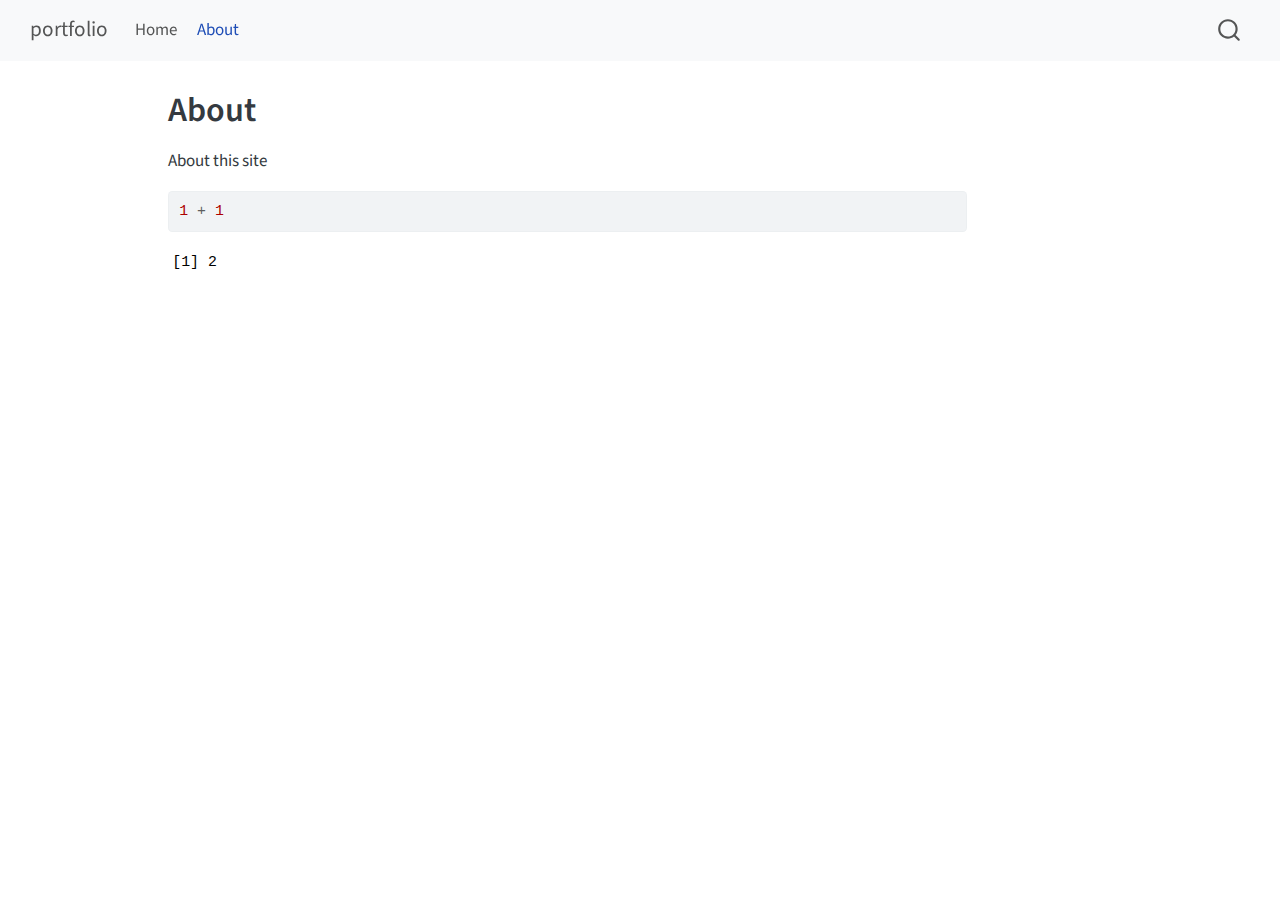
==== docs/about.html @ d47ec8a7 "initial commit" ====
<!DOCTYPE html>
<html xmlns="http://www.w3.org/1999/xhtml" lang="en" xml:lang="en"><head>

<meta charset="utf-8">
<meta name="generator" content="quarto-1.4.553">

<meta name="viewport" content="width=device-width, initial-scale=1.0, user-scalable=yes">


<title>portfolio - About</title>
<style>
code{white-space: pre-wrap;}
span.smallcaps{font-variant: small-caps;}
div.columns{display: flex; gap: min(4vw, 1.5em);}
div.column{flex: auto; overflow-x: auto;}
div.hanging-indent{margin-left: 1.5em; text-indent: -1.5em;}
ul.task-list{list-style: none;}
ul.task-list li input[type="checkbox"] {
  width: 0.8em;
  margin: 0 0.8em 0.2em -1em; /* quarto-specific, see https://github.com/quarto-dev/quarto-cli/issues/4556 */ 
  vertical-align: middle;
}
/* CSS for syntax highlighting */
pre > code.sourceCode { white-space: pre; position: relative; }
pre > code.sourceCode > span { line-height: 1.25; }
pre > code.sourceCode > span:empty { height: 1.2em; }
.sourceCode { overflow: visible; }
code.sourceCode > span { color: inherit; text-decoration: inherit; }
div.sourceCode { margin: 1em 0; }
pre.sourceCode { margin: 0; }
@media screen {
div.sourceCode { overflow: auto; }
}
@media print {
pre > code.sourceCode { white-space: pre-wrap; }
pre > code.sourceCode > span { text-indent: -5em; padding-left: 5em; }
}
pre.numberSource code
  { counter-reset: source-line 0; }
pre.numberSource code > span
  { position: relative; left: -4em; counter-increment: source-line; }
pre.numberSource code > span > a:first-child::before
  { content: counter(source-line);
    position: relative; left: -1em; text-align: right; vertical-align: baseline;
    border: none; display: inline-block;
    -webkit-touch-callout: none; -webkit-user-select: none;
    -khtml-user-select: none; -moz-user-select: none;
    -ms-user-select: none; user-select: none;
    padding: 0 4px; width: 4em;
  }
pre.numberSource { margin-left: 3em;  padding-left: 4px; }
div.sourceCode
  {   }
@media screen {
pre > code.sourceCode > span > a:first-child::before { text-decoration: underline; }
}
</style>


<script src="site_libs/quarto-nav/quarto-nav.js"></script>
<script src="site_libs/quarto-nav/headroom.min.js"></script>
<script src="site_libs/clipboard/clipboard.min.js"></script>
<script src="site_libs/quarto-search/autocomplete.umd.js"></script>
<script src="site_libs/quarto-search/fuse.min.js"></script>
<script src="site_libs/quarto-search/quarto-search.js"></script>
<meta name="quarto:offset" content="./">
<script src="site_libs/quarto-html/quarto.js"></script>
<script src="site_libs/quarto-html/popper.min.js"></script>
<script src="site_libs/quarto-html/tippy.umd.min.js"></script>
<script src="site_libs/quarto-html/anchor.min.js"></script>
<link href="site_libs/quarto-html/tippy.css" rel="stylesheet">
<link href="site_libs/quarto-html/quarto-syntax-highlighting.css" rel="stylesheet" id="quarto-text-highlighting-styles">
<script src="site_libs/bootstrap/bootstrap.min.js"></script>
<link href="site_libs/bootstrap/bootstrap-icons.css" rel="stylesheet">
<link href="site_libs/bootstrap/bootstrap.min.css" rel="stylesheet" id="quarto-bootstrap" data-mode="light">
<script id="quarto-search-options" type="application/json">{
  "location": "navbar",
  "copy-button": false,
  "collapse-after": 3,
  "panel-placement": "end",
  "type": "overlay",
  "limit": 50,
  "keyboard-shortcut": [
    "f",
    "/",
    "s"
  ],
  "show-item-context": false,
  "language": {
    "search-no-results-text": "No results",
    "search-matching-documents-text": "matching documents",
    "search-copy-link-title": "Copy link to search",
    "search-hide-matches-text": "Hide additional matches",
    "search-more-match-text": "more match in this document",
    "search-more-matches-text": "more matches in this document",
    "search-clear-button-title": "Clear",
    "search-text-placeholder": "",
    "search-detached-cancel-button-title": "Cancel",
    "search-submit-button-title": "Submit",
    "search-label": "Search"
  }
}</script>


<link rel="stylesheet" href="styles.css">
</head>

<body class="nav-fixed">

<div id="quarto-search-results"></div>
  <header id="quarto-header" class="headroom fixed-top">
    <nav class="navbar navbar-expand-lg " data-bs-theme="dark">
      <div class="navbar-container container-fluid">
      <div class="navbar-brand-container mx-auto">
    <a class="navbar-brand" href="./index.html">
    <span class="navbar-title">portfolio</span>
    </a>
  </div>
            <div id="quarto-search" class="" title="Search"></div>
          <button class="navbar-toggler" type="button" data-bs-toggle="collapse" data-bs-target="#navbarCollapse" aria-controls="navbarCollapse" aria-expanded="false" aria-label="Toggle navigation" onclick="if (window.quartoToggleHeadroom) { window.quartoToggleHeadroom(); }">
  <span class="navbar-toggler-icon"></span>
</button>
          <div class="collapse navbar-collapse" id="navbarCollapse">
            <ul class="navbar-nav navbar-nav-scroll me-auto">
  <li class="nav-item">
    <a class="nav-link" href="./index.html"> 
<span class="menu-text">Home</span></a>
  </li>  
  <li class="nav-item">
    <a class="nav-link active" href="./about.html" aria-current="page"> 
<span class="menu-text">About</span></a>
  </li>  
</ul>
          </div> <!-- /navcollapse -->
          <div class="quarto-navbar-tools">
</div>
      </div> <!-- /container-fluid -->
    </nav>
</header>
<!-- content -->
<div id="quarto-content" class="quarto-container page-columns page-rows-contents page-layout-article page-navbar">
<!-- sidebar -->
<!-- margin-sidebar -->
    <div id="quarto-margin-sidebar" class="sidebar margin-sidebar">
        
    </div>
<!-- main -->
<main class="content" id="quarto-document-content">

<header id="title-block-header" class="quarto-title-block default">
<div class="quarto-title">
<h1 class="title">About</h1>
</div>



<div class="quarto-title-meta">

    
  
    
  </div>
  


</header>


<p>About this site</p>
<div class="cell">
<div class="sourceCode cell-code" id="cb1"><pre class="sourceCode r code-with-copy"><code class="sourceCode r"><span id="cb1-1"><a href="#cb1-1" aria-hidden="true" tabindex="-1"></a><span class="dv">1</span> <span class="sc">+</span> <span class="dv">1</span></span></code><button title="Copy to Clipboard" class="code-copy-button"><i class="bi"></i></button></pre></div>
<div class="cell-output cell-output-stdout">
<pre><code>[1] 2</code></pre>
</div>
</div>



</main> <!-- /main -->
<script id="quarto-html-after-body" type="application/javascript">
window.document.addEventListener("DOMContentLoaded", function (event) {
  const toggleBodyColorMode = (bsSheetEl) => {
    const mode = bsSheetEl.getAttribute("data-mode");
    const bodyEl = window.document.querySelector("body");
    if (mode === "dark") {
      bodyEl.classList.add("quarto-dark");
      bodyEl.classList.remove("quarto-light");
    } else {
      bodyEl.classList.add("quarto-light");
      bodyEl.classList.remove("quarto-dark");
    }
  }
  const toggleBodyColorPrimary = () => {
    const bsSheetEl = window.document.querySelector("link#quarto-bootstrap");
    if (bsSheetEl) {
      toggleBodyColorMode(bsSheetEl);
    }
  }
  toggleBodyColorPrimary();  
  const icon = "";
  const anchorJS = new window.AnchorJS();
  anchorJS.options = {
    placement: 'right',
    icon: icon
  };
  anchorJS.add('.anchored');
  const isCodeAnnotation = (el) => {
    for (const clz of el.classList) {
      if (clz.startsWith('code-annotation-')) {                     
        return true;
      }
    }
    return false;
  }
  const clipboard = new window.ClipboardJS('.code-copy-button', {
    text: function(trigger) {
      const codeEl = trigger.previousElementSibling.cloneNode(true);
      for (const childEl of codeEl.children) {
        if (isCodeAnnotation(childEl)) {
          childEl.remove();
        }
      }
      return codeEl.innerText;
    }
  });
  clipboard.on('success', function(e) {
    // button target
    const button = e.trigger;
    // don't keep focus
    button.blur();
    // flash "checked"
    button.classList.add('code-copy-button-checked');
    var currentTitle = button.getAttribute("title");
    button.setAttribute("title", "Copied!");
    let tooltip;
    if (window.bootstrap) {
      button.setAttribute("data-bs-toggle", "tooltip");
      button.setAttribute("data-bs-placement", "left");
      button.setAttribute("data-bs-title", "Copied!");
      tooltip = new bootstrap.Tooltip(button, 
        { trigger: "manual", 
          customClass: "code-copy-button-tooltip",
          offset: [0, -8]});
      tooltip.show();    
    }
    setTimeout(function() {
      if (tooltip) {
        tooltip.hide();
        button.removeAttribute("data-bs-title");
        button.removeAttribute("data-bs-toggle");
        button.removeAttribute("data-bs-placement");
      }
      button.setAttribute("title", currentTitle);
      button.classList.remove('code-copy-button-checked');
    }, 1000);
    // clear code selection
    e.clearSelection();
  });
    var localhostRegex = new RegExp(/^(?:http|https):\/\/localhost\:?[0-9]*\//);
    var mailtoRegex = new RegExp(/^mailto:/);
      var filterRegex = new RegExp('/' + window.location.host + '/');
    var isInternal = (href) => {
        return filterRegex.test(href) || localhostRegex.test(href) || mailtoRegex.test(href);
    }
    // Inspect non-navigation links and adorn them if external
 	var links = window.document.querySelectorAll('a[href]:not(.nav-link):not(.navbar-brand):not(.toc-action):not(.sidebar-link):not(.sidebar-item-toggle):not(.pagination-link):not(.no-external):not([aria-hidden]):not(.dropdown-item):not(.quarto-navigation-tool)');
    for (var i=0; i<links.length; i++) {
      const link = links[i];
      if (!isInternal(link.href)) {
        // undo the damage that might have been done by quarto-nav.js in the case of
        // links that we want to consider external
        if (link.dataset.originalHref !== undefined) {
          link.href = link.dataset.originalHref;
        }
      }
    }
  function tippyHover(el, contentFn, onTriggerFn, onUntriggerFn) {
    const config = {
      allowHTML: true,
      maxWidth: 500,
      delay: 100,
      arrow: false,
      appendTo: function(el) {
          return el.parentElement;
      },
      interactive: true,
      interactiveBorder: 10,
      theme: 'quarto',
      placement: 'bottom-start',
    };
    if (contentFn) {
      config.content = contentFn;
    }
    if (onTriggerFn) {
      config.onTrigger = onTriggerFn;
    }
    if (onUntriggerFn) {
      config.onUntrigger = onUntriggerFn;
    }
    window.tippy(el, config); 
  }
  const noterefs = window.document.querySelectorAll('a[role="doc-noteref"]');
  for (var i=0; i<noterefs.length; i++) {
    const ref = noterefs[i];
    tippyHover(ref, function() {
      // use id or data attribute instead here
      let href = ref.getAttribute('data-footnote-href') || ref.getAttribute('href');
      try { href = new URL(href).hash; } catch {}
      const id = href.replace(/^#\/?/, "");
      const note = window.document.getElementById(id);
      if (note) {
        return note.innerHTML;
      } else {
        return "";
      }
    });
  }
  const xrefs = window.document.querySelectorAll('a.quarto-xref');
  const processXRef = (id, note) => {
    // Strip column container classes
    const stripColumnClz = (el) => {
      el.classList.remove("page-full", "page-columns");
      if (el.children) {
        for (const child of el.children) {
          stripColumnClz(child);
        }
      }
    }
    stripColumnClz(note)
    if (id === null || id.startsWith('sec-')) {
      // Special case sections, only their first couple elements
      const container = document.createElement("div");
      if (note.children && note.children.length > 2) {
        container.appendChild(note.children[0].cloneNode(true));
        for (let i = 1; i < note.children.length; i++) {
          const child = note.children[i];
          if (child.tagName === "P" && child.innerText === "") {
            continue;
          } else {
            container.appendChild(child.cloneNode(true));
            break;
          }
        }
        if (window.Quarto?.typesetMath) {
          window.Quarto.typesetMath(container);
        }
        return container.innerHTML
      } else {
        if (window.Quarto?.typesetMath) {
          window.Quarto.typesetMath(note);
        }
        return note.innerHTML;
      }
    } else {
      // Remove any anchor links if they are present
      const anchorLink = note.querySelector('a.anchorjs-link');
      if (anchorLink) {
        anchorLink.remove();
      }
      if (window.Quarto?.typesetMath) {
        window.Quarto.typesetMath(note);
      }
      // TODO in 1.5, we should make sure this works without a callout special case
      if (note.classList.contains("callout")) {
        return note.outerHTML;
      } else {
        return note.innerHTML;
      }
    }
  }
  for (var i=0; i<xrefs.length; i++) {
    const xref = xrefs[i];
    tippyHover(xref, undefined, function(instance) {
      instance.disable();
      let url = xref.getAttribute('href');
      let hash = undefined; 
      if (url.startsWith('#')) {
        hash = url;
      } else {
        try { hash = new URL(url).hash; } catch {}
      }
      if (hash) {
        const id = hash.replace(/^#\/?/, "");
        const note = window.document.getElementById(id);
        if (note !== null) {
          try {
            const html = processXRef(id, note.cloneNode(true));
            instance.setContent(html);
          } finally {
            instance.enable();
            instance.show();
          }
        } else {
          // See if we can fetch this
          fetch(url.split('#')[0])
          .then(res => res.text())
          .then(html => {
            const parser = new DOMParser();
            const htmlDoc = parser.parseFromString(html, "text/html");
            const note = htmlDoc.getElementById(id);
            if (note !== null) {
              const html = processXRef(id, note);
              instance.setContent(html);
            } 
          }).finally(() => {
            instance.enable();
            instance.show();
          });
        }
      } else {
        // See if we can fetch a full url (with no hash to target)
        // This is a special case and we should probably do some content thinning / targeting
        fetch(url)
        .then(res => res.text())
        .then(html => {
          const parser = new DOMParser();
          const htmlDoc = parser.parseFromString(html, "text/html");
          const note = htmlDoc.querySelector('main.content');
          if (note !== null) {
            // This should only happen for chapter cross references
            // (since there is no id in the URL)
            // remove the first header
            if (note.children.length > 0 && note.children[0].tagName === "HEADER") {
              note.children[0].remove();
            }
            const html = processXRef(null, note);
            instance.setContent(html);
          } 
        }).finally(() => {
          instance.enable();
          instance.show();
        });
      }
    }, function(instance) {
    });
  }
      let selectedAnnoteEl;
      const selectorForAnnotation = ( cell, annotation) => {
        let cellAttr = 'data-code-cell="' + cell + '"';
        let lineAttr = 'data-code-annotation="' +  annotation + '"';
        const selector = 'span[' + cellAttr + '][' + lineAttr + ']';
        return selector;
      }
      const selectCodeLines = (annoteEl) => {
        const doc = window.document;
        const targetCell = annoteEl.getAttribute("data-target-cell");
        const targetAnnotation = annoteEl.getAttribute("data-target-annotation");
        const annoteSpan = window.document.querySelector(selectorForAnnotation(targetCell, targetAnnotation));
        const lines = annoteSpan.getAttribute("data-code-lines").split(",");
        const lineIds = lines.map((line) => {
          return targetCell + "-" + line;
        })
        let top = null;
        let height = null;
        let parent = null;
        if (lineIds.length > 0) {
            //compute the position of the single el (top and bottom and make a div)
            const el = window.document.getElementById(lineIds[0]);
            top = el.offsetTop;
            height = el.offsetHeight;
            parent = el.parentElement.parentElement;
          if (lineIds.length > 1) {
            const lastEl = window.document.getElementById(lineIds[lineIds.length - 1]);
            const bottom = lastEl.offsetTop + lastEl.offsetHeight;
            height = bottom - top;
          }
          if (top !== null && height !== null && parent !== null) {
            // cook up a div (if necessary) and position it 
            let div = window.document.getElementById("code-annotation-line-highlight");
            if (div === null) {
              div = window.document.createElement("div");
              div.setAttribute("id", "code-annotation-line-highlight");
              div.style.position = 'absolute';
              parent.appendChild(div);
            }
            div.style.top = top - 2 + "px";
            div.style.height = height + 4 + "px";
            div.style.left = 0;
            let gutterDiv = window.document.getElementById("code-annotation-line-highlight-gutter");
            if (gutterDiv === null) {
              gutterDiv = window.document.createElement("div");
              gutterDiv.setAttribute("id", "code-annotation-line-highlight-gutter");
              gutterDiv.style.position = 'absolute';
              const codeCell = window.document.getElementById(targetCell);
              const gutter = codeCell.querySelector('.code-annotation-gutter');
              gutter.appendChild(gutterDiv);
            }
            gutterDiv.style.top = top - 2 + "px";
            gutterDiv.style.height = height + 4 + "px";
          }
          selectedAnnoteEl = annoteEl;
        }
      };
      const unselectCodeLines = () => {
        const elementsIds = ["code-annotation-line-highlight", "code-annotation-line-highlight-gutter"];
        elementsIds.forEach((elId) => {
          const div = window.document.getElementById(elId);
          if (div) {
            div.remove();
          }
        });
        selectedAnnoteEl = undefined;
      };
        // Handle positioning of the toggle
    window.addEventListener(
      "resize",
      throttle(() => {
        elRect = undefined;
        if (selectedAnnoteEl) {
          selectCodeLines(selectedAnnoteEl);
        }
      }, 10)
    );
    function throttle(fn, ms) {
    let throttle = false;
    let timer;
      return (...args) => {
        if(!throttle) { // first call gets through
            fn.apply(this, args);
            throttle = true;
        } else { // all the others get throttled
            if(timer) clearTimeout(timer); // cancel #2
            timer = setTimeout(() => {
              fn.apply(this, args);
              timer = throttle = false;
            }, ms);
        }
      };
    }
      // Attach click handler to the DT
      const annoteDls = window.document.querySelectorAll('dt[data-target-cell]');
      for (const annoteDlNode of annoteDls) {
        annoteDlNode.addEventListener('click', (event) => {
          const clickedEl = event.target;
          if (clickedEl !== selectedAnnoteEl) {
            unselectCodeLines();
            const activeEl = window.document.querySelector('dt[data-target-cell].code-annotation-active');
            if (activeEl) {
              activeEl.classList.remove('code-annotation-active');
            }
            selectCodeLines(clickedEl);
            clickedEl.classList.add('code-annotation-active');
          } else {
            // Unselect the line
            unselectCodeLines();
            clickedEl.classList.remove('code-annotation-active');
          }
        });
      }
  const findCites = (el) => {
    const parentEl = el.parentElement;
    if (parentEl) {
      const cites = parentEl.dataset.cites;
      if (cites) {
        return {
          el,
          cites: cites.split(' ')
        };
      } else {
        return findCites(el.parentElement)
      }
    } else {
      return undefined;
    }
  };
  var bibliorefs = window.document.querySelectorAll('a[role="doc-biblioref"]');
  for (var i=0; i<bibliorefs.length; i++) {
    const ref = bibliorefs[i];
    const citeInfo = findCites(ref);
    if (citeInfo) {
      tippyHover(citeInfo.el, function() {
        var popup = window.document.createElement('div');
        citeInfo.cites.forEach(function(cite) {
          var citeDiv = window.document.createElement('div');
          citeDiv.classList.add('hanging-indent');
          citeDiv.classList.add('csl-entry');
          var biblioDiv = window.document.getElementById('ref-' + cite);
          if (biblioDiv) {
            citeDiv.innerHTML = biblioDiv.innerHTML;
          }
          popup.appendChild(citeDiv);
        });
        return popup.innerHTML;
      });
    }
  }
});
</script>
</div> <!-- /content -->




</body></html>
---- docs/site_libs/quarto-html/tippy.css ----
.tippy-box[data-animation=fade][data-state=hidden]{opacity:0}[data-tippy-root]{max-width:calc(100vw - 10px)}.tippy-box{position:relative;background-color:#333;color:#fff;border-radius:4px;font-size:14px;line-height:1.4;white-space:normal;outline:0;transition-property:transform,visibility,opacity}.tippy-box[data-placement^=top]>.tippy-arrow{bottom:0}.tippy-box[data-placement^=top]>.tippy-arrow:before{bottom:-7px;left:0;border-width:8px 8px 0;border-top-color:initial;transform-origin:center top}.tippy-box[data-placement^=bottom]>.tippy-arrow{top:0}.tippy-box[data-placement^=bottom]>.tippy-arrow:before{top:-7px;left:0;border-width:0 8px 8px;border-bottom-color:initial;transform-origin:center bottom}.tippy-box[data-placement^=left]>.tippy-arrow{right:0}.tippy-box[data-placement^=left]>.tippy-arrow:before{border-width:8px 0 8px 8px;border-left-color:initial;right:-7px;transform-origin:center left}.tippy-box[data-placement^=right]>.tippy-arrow{left:0}.tippy-box[data-placement^=right]>.tippy-arrow:before{left:-7px;border-width:8px 8px 8px 0;border-right-color:initial;transform-origin:center right}.tippy-box[data-inertia][data-state=visible]{transition-timing-function:cubic-bezier(.54,1.5,.38,1.11)}.tippy-arrow{width:16px;height:16px;color:#333}.tippy-arrow:before{content:"";position:absolute;border-color:transparent;border-style:solid}.tippy-content{position:relative;padding:5px 9px;z-index:1}
---- docs/site_libs/quarto-html/quarto-syntax-highlighting.css ----
/* quarto syntax highlight colors */
:root {
  --quarto-hl-ot-color: #003B4F;
  --quarto-hl-at-color: #657422;
  --quarto-hl-ss-color: #20794D;
  --quarto-hl-an-color: #5E5E5E;
  --quarto-hl-fu-color: #4758AB;
  --quarto-hl-st-color: #20794D;
  --quarto-hl-cf-color: #003B4F;
  --quarto-hl-op-color: #5E5E5E;
  --quarto-hl-er-color: #AD0000;
  --quarto-hl-bn-color: #AD0000;
  --quarto-hl-al-color: #AD0000;
  --quarto-hl-va-color: #111111;
  --quarto-hl-bu-color: inherit;
  --quarto-hl-ex-color: inherit;
  --quarto-hl-pp-color: #AD0000;
  --quarto-hl-in-color: #5E5E5E;
  --quarto-hl-vs-color: #20794D;
  --quarto-hl-wa-color: #5E5E5E;
  --quarto-hl-do-color: #5E5E5E;
  --quarto-hl-im-color: #00769E;
  --quarto-hl-ch-color: #20794D;
  --quarto-hl-dt-color: #AD0000;
  --quarto-hl-fl-color: #AD0000;
  --quarto-hl-co-color: #5E5E5E;
  --quarto-hl-cv-color: #5E5E5E;
  --quarto-hl-cn-color: #8f5902;
  --quarto-hl-sc-color: #5E5E5E;
  --quarto-hl-dv-color: #AD0000;
  --quarto-hl-kw-color: #003B4F;
}

/* other quarto variables */
:root {
  --quarto-font-monospace: SFMono-Regular, Menlo, Monaco, Consolas, "Liberation Mono", "Courier New", monospace;
}

pre > code.sourceCode > span {
  color: #003B4F;
}

code span {
  color: #003B4F;
}

code.sourceCode > span {
  color: #003B4F;
}

div.sourceCode,
div.sourceCode pre.sourceCode {
  color: #003B4F;
}

code span.ot {
  color: #003B4F;
  font-style: inherit;
}

code span.at {
  color: #657422;
  font-style: inherit;
}

code span.ss {
  color: #20794D;
  font-style: inherit;
}

code span.an {
  color: #5E5E5E;
  font-style: inherit;
}

code span.fu {
  color: #4758AB;
  font-style: inherit;
}

code span.st {
  color: #20794D;
  font-style: inherit;
}

code span.cf {
  color: #003B4F;
  font-style: inherit;
}

code span.op {
  color: #5E5E5E;
  font-style: inherit;
}

code span.er {
  color: #AD0000;
  font-style: inherit;
}

code span.bn {
  color: #AD0000;
  font-style: inherit;
}

code span.al {
  color: #AD0000;
  font-style: inherit;
}

code span.va {
  color: #111111;
  font-style: inherit;
}

code span.bu {
  font-style: inherit;
}

code span.ex {
  font-style: inherit;
}

code span.pp {
  color: #AD0000;
  font-style: inherit;
}

code span.in {
  color: #5E5E5E;
  font-style: inherit;
}

code span.vs {
  color: #20794D;
  font-style: inherit;
}

code span.wa {
  color: #5E5E5E;
  font-style: italic;
}

code span.do {
  color: #5E5E5E;
  font-style: italic;
}

code span.im {
  color: #00769E;
  font-style: inherit;
}

code span.ch {
  color: #20794D;
  font-style: inherit;
}

code span.dt {
  color: #AD0000;
  font-style: inherit;
}

code span.fl {
  color: #AD0000;
  font-style: inherit;
}

code span.co {
  color: #5E5E5E;
  font-style: inherit;
}

code span.cv {
  color: #5E5E5E;
  font-style: italic;
}

code span.cn {
  color: #8f5902;
  font-style: inherit;
}

code span.sc {
  color: #5E5E5E;
  font-style: inherit;
}

code span.dv {
  color: #AD0000;
  font-style: inherit;
}

code span.kw {
  color: #003B4F;
  font-style: inherit;
}

.prevent-inlining {
  content: "</";
}

/*# sourceMappingURL=debc5d5d77c3f9108843748ff7464032.css.map */
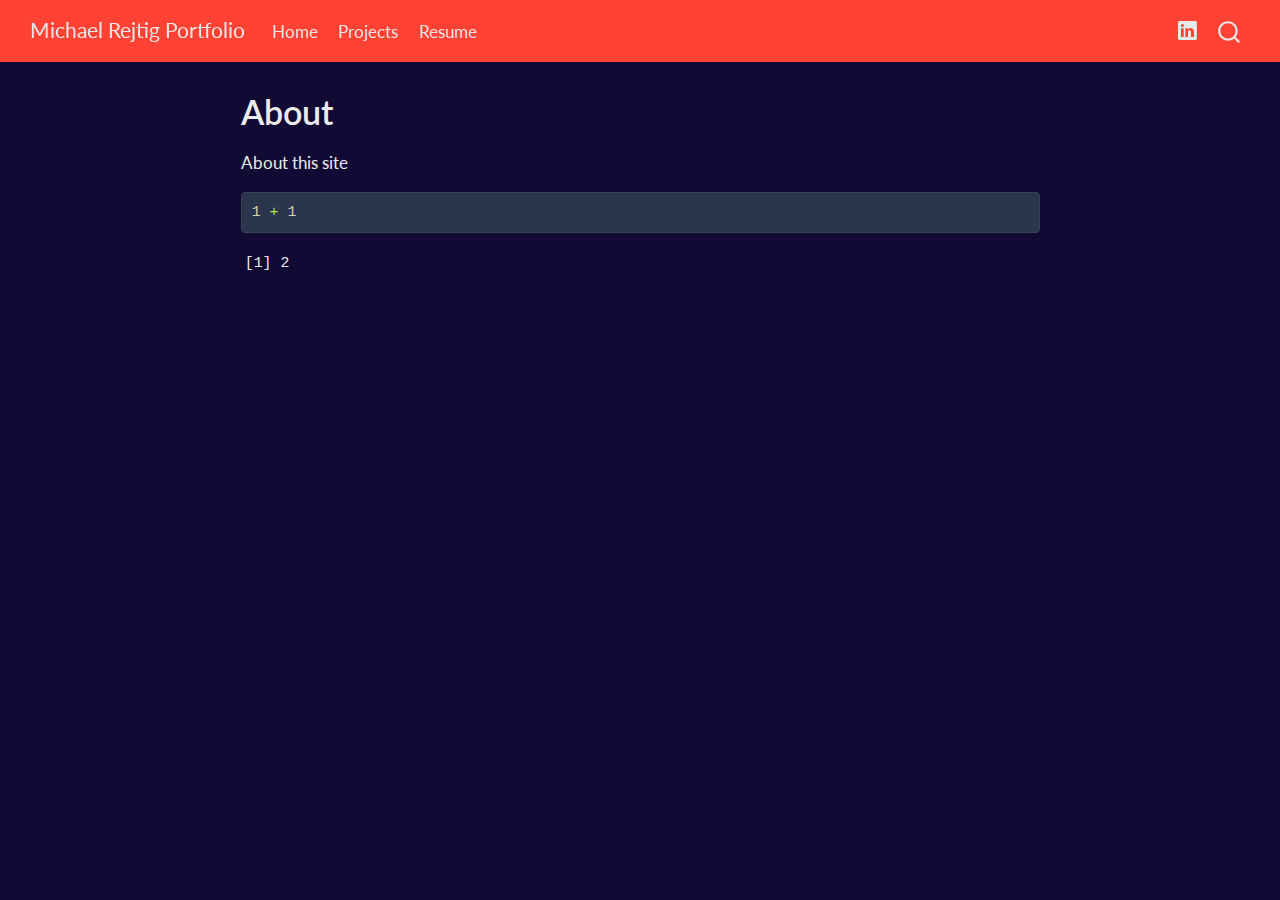
==== commit 7ad93b1c: "Portfolio update homepage 6/10/2024" ====
--- a/docs/about.html
+++ b/docs/about.html
@@ -7,7 +7,7 @@
 <meta name="viewport" content="width=device-width, initial-scale=1.0, user-scalable=yes">
 
 
-<title>portfolio - About</title>
+<title>Michael Rejtig Portfolio - About</title>
 <style>
 code{white-space: pre-wrap;}
 span.smallcaps{font-variant: small-caps;}
@@ -69,10 +69,10 @@
 <script src="site_libs/quarto-html/tippy.umd.min.js"></script>
 <script src="site_libs/quarto-html/anchor.min.js"></script>
 <link href="site_libs/quarto-html/tippy.css" rel="stylesheet">
-<link href="site_libs/quarto-html/quarto-syntax-highlighting.css" rel="stylesheet" id="quarto-text-highlighting-styles">
+<link href="site_libs/quarto-html/quarto-syntax-highlighting-dark.css" rel="stylesheet" id="quarto-text-highlighting-styles">
 <script src="site_libs/bootstrap/bootstrap.min.js"></script>
 <link href="site_libs/bootstrap/bootstrap-icons.css" rel="stylesheet">
-<link href="site_libs/bootstrap/bootstrap.min.css" rel="stylesheet" id="quarto-bootstrap" data-mode="light">
+<link href="site_libs/bootstrap/bootstrap.min.css" rel="stylesheet" id="quarto-bootstrap" data-mode="dark">
 <script id="quarto-search-options" type="application/json">{
   "location": "navbar",
   "copy-button": false,
@@ -105,7 +105,7 @@
 <link rel="stylesheet" href="styles.css">
 </head>
 
-<body class="nav-fixed">
+<body class="nav-fixed fullcontent">
 
 <div id="quarto-search-results"></div>
   <header id="quarto-header" class="headroom fixed-top">
@@ -113,7 +113,7 @@
       <div class="navbar-container container-fluid">
       <div class="navbar-brand-container mx-auto">
     <a class="navbar-brand" href="./index.html">
-    <span class="navbar-title">portfolio</span>
+    <span class="navbar-title">Michael Rejtig Portfolio</span>
     </a>
   </div>
             <div id="quarto-search" class="" title="Search"></div>
@@ -127,8 +127,19 @@
 <span class="menu-text">Home</span></a>
   </li>  
   <li class="nav-item">
-    <a class="nav-link active" href="./about.html" aria-current="page"> 
-<span class="menu-text">About</span></a>
+    <a class="nav-link" href="./projectsList.html"> 
+<span class="menu-text">Projects</span></a>
+  </li>  
+  <li class="nav-item">
+    <a class="nav-link" href="./resume.html"> 
+<span class="menu-text">Resume</span></a>
+  </li>  
+</ul>
+            <ul class="navbar-nav navbar-nav-scroll ms-auto">
+  <li class="nav-item compact">
+    <a class="nav-link" href="https://www.linkedin.com/in/michael-rejtig/" target="_blank"> <i class="bi bi-linkedin" role="img">
+</i> 
+<span class="menu-text"></span></a>
   </li>  
 </ul>
           </div> <!-- /navcollapse -->
@@ -141,9 +152,7 @@
 <div id="quarto-content" class="quarto-container page-columns page-rows-contents page-layout-article page-navbar">
 <!-- sidebar -->
 <!-- margin-sidebar -->
-    <div id="quarto-margin-sidebar" class="sidebar margin-sidebar">
-        
-    </div>
+    
 <!-- main -->
 <main class="content" id="quarto-document-content">
 
--- a/docs/site_libs/quarto-html/quarto-syntax-highlighting-dark.css
+++ b/docs/site_libs/quarto-html/quarto-syntax-highlighting-dark.css
@@ -0,0 +1,189 @@
+/* quarto syntax highlight colors */
+:root {
+  --quarto-hl-al-color: #f07178;
+  --quarto-hl-an-color: #d4d0ab;
+  --quarto-hl-at-color: #00e0e0;
+  --quarto-hl-bn-color: #d4d0ab;
+  --quarto-hl-bu-color: #abe338;
+  --quarto-hl-ch-color: #abe338;
+  --quarto-hl-co-color: #f8f8f2;
+  --quarto-hl-cv-color: #ffd700;
+  --quarto-hl-cn-color: #ffd700;
+  --quarto-hl-cf-color: #ffa07a;
+  --quarto-hl-dt-color: #ffa07a;
+  --quarto-hl-dv-color: #d4d0ab;
+  --quarto-hl-do-color: #f8f8f2;
+  --quarto-hl-er-color: #f07178;
+  --quarto-hl-ex-color: #00e0e0;
+  --quarto-hl-fl-color: #d4d0ab;
+  --quarto-hl-fu-color: #ffa07a;
+  --quarto-hl-im-color: #abe338;
+  --quarto-hl-in-color: #d4d0ab;
+  --quarto-hl-kw-color: #ffa07a;
+  --quarto-hl-op-color: #ffa07a;
+  --quarto-hl-ot-color: #00e0e0;
+  --quarto-hl-pp-color: #dcc6e0;
+  --quarto-hl-re-color: #00e0e0;
+  --quarto-hl-sc-color: #abe338;
+  --quarto-hl-ss-color: #abe338;
+  --quarto-hl-st-color: #abe338;
+  --quarto-hl-va-color: #00e0e0;
+  --quarto-hl-vs-color: #abe338;
+  --quarto-hl-wa-color: #dcc6e0;
+}
+
+/* other quarto variables */
+:root {
+  --quarto-font-monospace: SFMono-Regular, Menlo, Monaco, Consolas, "Liberation Mono", "Courier New", monospace;
+}
+
+code span.al {
+  background-color: #2a0f15;
+  font-weight: bold;
+  color: #f07178;
+}
+
+code span.an {
+  color: #d4d0ab;
+}
+
+code span.at {
+  color: #00e0e0;
+}
+
+code span.bn {
+  color: #d4d0ab;
+}
+
+code span.bu {
+  color: #abe338;
+}
+
+code span.ch {
+  color: #abe338;
+}
+
+code span.co {
+  font-style: italic;
+  color: #f8f8f2;
+}
+
+code span.cv {
+  color: #ffd700;
+}
+
+code span.cn {
+  color: #ffd700;
+}
+
+code span.cf {
+  font-weight: bold;
+  color: #ffa07a;
+}
+
+code span.dt {
+  color: #ffa07a;
+}
+
+code span.dv {
+  color: #d4d0ab;
+}
+
+code span.do {
+  color: #f8f8f2;
+}
+
+code span.er {
+  color: #f07178;
+  text-decoration: underline;
+}
+
+code span.ex {
+  font-weight: bold;
+  color: #00e0e0;
+}
+
+code span.fl {
+  color: #d4d0ab;
+}
+
+code span.fu {
+  color: #ffa07a;
+}
+
+code span.im {
+  color: #abe338;
+}
+
+code span.in {
+  color: #d4d0ab;
+}
+
+code span.kw {
+  font-weight: bold;
+  color: #ffa07a;
+}
+
+pre > code.sourceCode > span {
+  color: #f8f8f2;
+}
+
+code span {
+  color: #f8f8f2;
+}
+
+code.sourceCode > span {
+  color: #f8f8f2;
+}
+
+div.sourceCode,
+div.sourceCode pre.sourceCode {
+  color: #f8f8f2;
+}
+
+code span.op {
+  color: #ffa07a;
+}
+
+code span.ot {
+  color: #00e0e0;
+}
+
+code span.pp {
+  color: #dcc6e0;
+}
+
+code span.re {
+  background-color: #f8f8f2;
+  color: #00e0e0;
+}
+
+code span.sc {
+  color: #abe338;
+}
+
+code span.ss {
+  color: #abe338;
+}
+
+code span.st {
+  color: #abe338;
+}
+
+code span.va {
+  color: #00e0e0;
+}
+
+code span.vs {
+  color: #abe338;
+}
+
+code span.wa {
+  color: #dcc6e0;
+}
+
+.prevent-inlining {
+  content: "</";
+}
+
+/*# sourceMappingURL=935a306eefa94366c21e1a970dddb765.css.map */
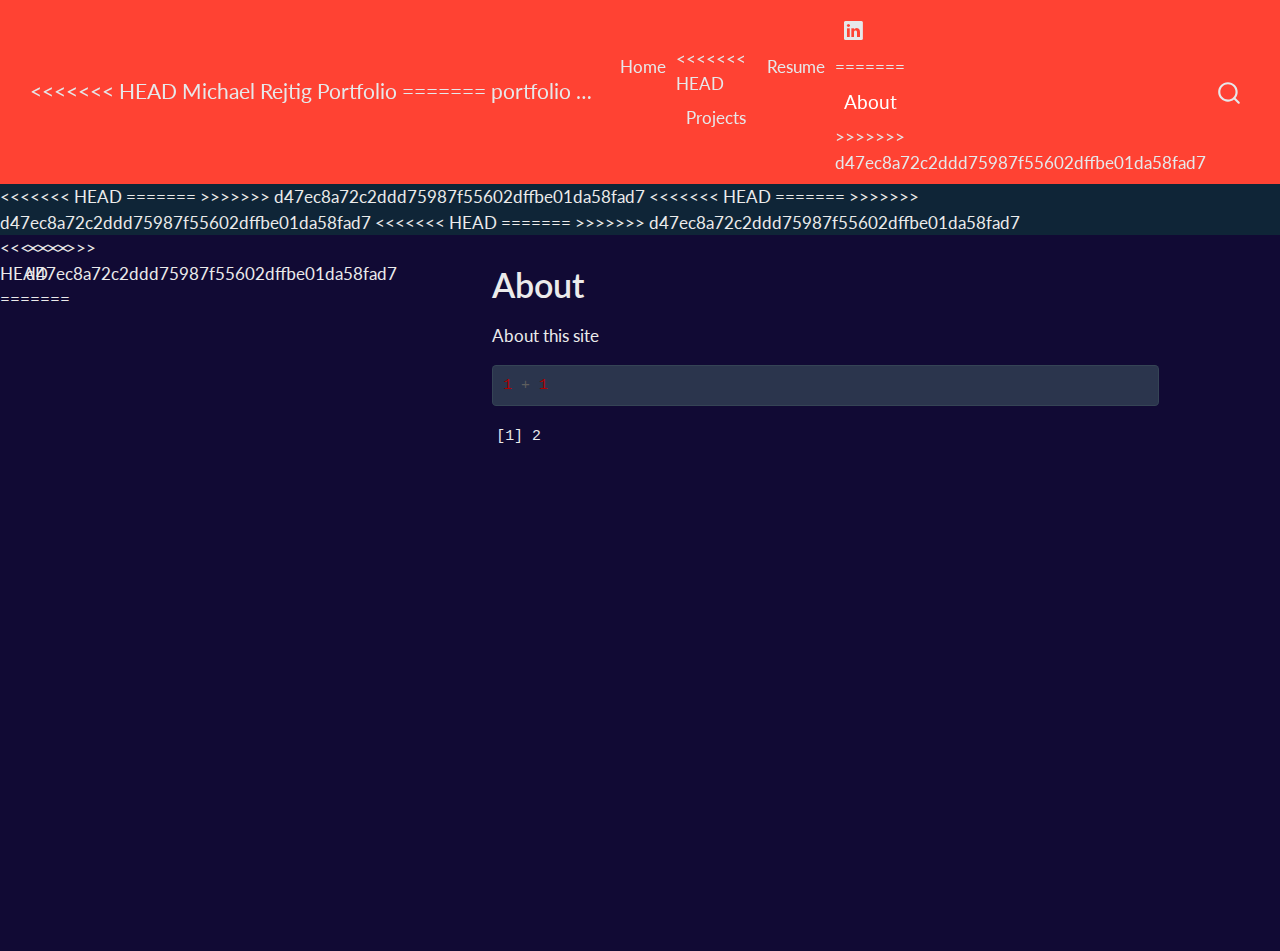
==== commit 373f3b71: "Commiting latest versio of website" ====
--- a/docs/about.html
+++ b/docs/about.html
@@ -7,7 +7,11 @@
 <meta name="viewport" content="width=device-width, initial-scale=1.0, user-scalable=yes">
 
 
+<<<<<<< HEAD
 <title>Michael Rejtig Portfolio - About</title>
+=======
+<title>portfolio - About</title>
+>>>>>>> d47ec8a72c2ddd75987f55602dffbe01da58fad7
 <style>
 code{white-space: pre-wrap;}
 span.smallcaps{font-variant: small-caps;}
@@ -69,10 +73,17 @@
 <script src="site_libs/quarto-html/tippy.umd.min.js"></script>
 <script src="site_libs/quarto-html/anchor.min.js"></script>
 <link href="site_libs/quarto-html/tippy.css" rel="stylesheet">
+<<<<<<< HEAD
 <link href="site_libs/quarto-html/quarto-syntax-highlighting-dark.css" rel="stylesheet" id="quarto-text-highlighting-styles">
 <script src="site_libs/bootstrap/bootstrap.min.js"></script>
 <link href="site_libs/bootstrap/bootstrap-icons.css" rel="stylesheet">
 <link href="site_libs/bootstrap/bootstrap.min.css" rel="stylesheet" id="quarto-bootstrap" data-mode="dark">
+=======
+<link href="site_libs/quarto-html/quarto-syntax-highlighting.css" rel="stylesheet" id="quarto-text-highlighting-styles">
+<script src="site_libs/bootstrap/bootstrap.min.js"></script>
+<link href="site_libs/bootstrap/bootstrap-icons.css" rel="stylesheet">
+<link href="site_libs/bootstrap/bootstrap.min.css" rel="stylesheet" id="quarto-bootstrap" data-mode="light">
+>>>>>>> d47ec8a72c2ddd75987f55602dffbe01da58fad7
 <script id="quarto-search-options" type="application/json">{
   "location": "navbar",
   "copy-button": false,
@@ -105,7 +116,11 @@
 <link rel="stylesheet" href="styles.css">
 </head>
 
+<<<<<<< HEAD
 <body class="nav-fixed fullcontent">
+=======
+<body class="nav-fixed">
+>>>>>>> d47ec8a72c2ddd75987f55602dffbe01da58fad7
 
 <div id="quarto-search-results"></div>
   <header id="quarto-header" class="headroom fixed-top">
@@ -113,7 +128,11 @@
       <div class="navbar-container container-fluid">
       <div class="navbar-brand-container mx-auto">
     <a class="navbar-brand" href="./index.html">
+<<<<<<< HEAD
     <span class="navbar-title">Michael Rejtig Portfolio</span>
+=======
+    <span class="navbar-title">portfolio</span>
+>>>>>>> d47ec8a72c2ddd75987f55602dffbe01da58fad7
     </a>
   </div>
             <div id="quarto-search" class="" title="Search"></div>
@@ -127,6 +146,7 @@
 <span class="menu-text">Home</span></a>
   </li>  
   <li class="nav-item">
+<<<<<<< HEAD
     <a class="nav-link" href="./projectsList.html"> 
 <span class="menu-text">Projects</span></a>
   </li>  
@@ -140,6 +160,10 @@
     <a class="nav-link" href="https://www.linkedin.com/in/michael-rejtig/" target="_blank"> <i class="bi bi-linkedin" role="img">
 </i> 
 <span class="menu-text"></span></a>
+=======
+    <a class="nav-link active" href="./about.html" aria-current="page"> 
+<span class="menu-text">About</span></a>
+>>>>>>> d47ec8a72c2ddd75987f55602dffbe01da58fad7
   </li>  
 </ul>
           </div> <!-- /navcollapse -->
@@ -152,7 +176,13 @@
 <div id="quarto-content" class="quarto-container page-columns page-rows-contents page-layout-article page-navbar">
 <!-- sidebar -->
 <!-- margin-sidebar -->
+<<<<<<< HEAD
     
+=======
+    <div id="quarto-margin-sidebar" class="sidebar margin-sidebar">
+        
+    </div>
+>>>>>>> d47ec8a72c2ddd75987f55602dffbe01da58fad7
 <!-- main -->
 <main class="content" id="quarto-document-content">
 
--- a/docs/site_libs/quarto-html/quarto-syntax-highlighting.css
+++ b/docs/site_libs/quarto-html/quarto-syntax-highlighting.css
@@ -0,0 +1,203 @@
+/* quarto syntax highlight colors */
+:root {
+  --quarto-hl-ot-color: #003B4F;
+  --quarto-hl-at-color: #657422;
+  --quarto-hl-ss-color: #20794D;
+  --quarto-hl-an-color: #5E5E5E;
+  --quarto-hl-fu-color: #4758AB;
+  --quarto-hl-st-color: #20794D;
+  --quarto-hl-cf-color: #003B4F;
+  --quarto-hl-op-color: #5E5E5E;
+  --quarto-hl-er-color: #AD0000;
+  --quarto-hl-bn-color: #AD0000;
+  --quarto-hl-al-color: #AD0000;
+  --quarto-hl-va-color: #111111;
+  --quarto-hl-bu-color: inherit;
+  --quarto-hl-ex-color: inherit;
+  --quarto-hl-pp-color: #AD0000;
+  --quarto-hl-in-color: #5E5E5E;
+  --quarto-hl-vs-color: #20794D;
+  --quarto-hl-wa-color: #5E5E5E;
+  --quarto-hl-do-color: #5E5E5E;
+  --quarto-hl-im-color: #00769E;
+  --quarto-hl-ch-color: #20794D;
+  --quarto-hl-dt-color: #AD0000;
+  --quarto-hl-fl-color: #AD0000;
+  --quarto-hl-co-color: #5E5E5E;
+  --quarto-hl-cv-color: #5E5E5E;
+  --quarto-hl-cn-color: #8f5902;
+  --quarto-hl-sc-color: #5E5E5E;
+  --quarto-hl-dv-color: #AD0000;
+  --quarto-hl-kw-color: #003B4F;
+}
+
+/* other quarto variables */
+:root {
+  --quarto-font-monospace: SFMono-Regular, Menlo, Monaco, Consolas, "Liberation Mono", "Courier New", monospace;
+}
+
+pre > code.sourceCode > span {
+  color: #003B4F;
+}
+
+code span {
+  color: #003B4F;
+}
+
+code.sourceCode > span {
+  color: #003B4F;
+}
+
+div.sourceCode,
+div.sourceCode pre.sourceCode {
+  color: #003B4F;
+}
+
+code span.ot {
+  color: #003B4F;
+  font-style: inherit;
+}
+
+code span.at {
+  color: #657422;
+  font-style: inherit;
+}
+
+code span.ss {
+  color: #20794D;
+  font-style: inherit;
+}
+
+code span.an {
+  color: #5E5E5E;
+  font-style: inherit;
+}
+
+code span.fu {
+  color: #4758AB;
+  font-style: inherit;
+}
+
+code span.st {
+  color: #20794D;
+  font-style: inherit;
+}
+
+code span.cf {
+  color: #003B4F;
+  font-style: inherit;
+}
+
+code span.op {
+  color: #5E5E5E;
+  font-style: inherit;
+}
+
+code span.er {
+  color: #AD0000;
+  font-style: inherit;
+}
+
+code span.bn {
+  color: #AD0000;
+  font-style: inherit;
+}
+
+code span.al {
+  color: #AD0000;
+  font-style: inherit;
+}
+
+code span.va {
+  color: #111111;
+  font-style: inherit;
+}
+
+code span.bu {
+  font-style: inherit;
+}
+
+code span.ex {
+  font-style: inherit;
+}
+
+code span.pp {
+  color: #AD0000;
+  font-style: inherit;
+}
+
+code span.in {
+  color: #5E5E5E;
+  font-style: inherit;
+}
+
+code span.vs {
+  color: #20794D;
+  font-style: inherit;
+}
+
+code span.wa {
+  color: #5E5E5E;
+  font-style: italic;
+}
+
+code span.do {
+  color: #5E5E5E;
+  font-style: italic;
+}
+
+code span.im {
+  color: #00769E;
+  font-style: inherit;
+}
+
+code span.ch {
+  color: #20794D;
+  font-style: inherit;
+}
+
+code span.dt {
+  color: #AD0000;
+  font-style: inherit;
+}
+
+code span.fl {
+  color: #AD0000;
+  font-style: inherit;
+}
+
+code span.co {
+  color: #5E5E5E;
+  font-style: inherit;
+}
+
+code span.cv {
+  color: #5E5E5E;
+  font-style: italic;
+}
+
+code span.cn {
+  color: #8f5902;
+  font-style: inherit;
+}
+
+code span.sc {
+  color: #5E5E5E;
+  font-style: inherit;
+}
+
+code span.dv {
+  color: #AD0000;
+  font-style: inherit;
+}
+
+code span.kw {
+  color: #003B4F;
+  font-style: inherit;
+}
+
+.prevent-inlining {
+  content: "</";
+}
+
+/*# sourceMappingURL=debc5d5d77c3f9108843748ff7464032.css.map */
--- a/docs/styles.css
+++ b/docs/styles.css
@@ -1,5 +1,6 @@
 /* css styles */
 
+/* WEBSITE - ALL PAGES */
 .navbar {
   background-color: #FF4233; /* Navbar background color */
 }
@@ -11,11 +12,13 @@
   background-repeat: no-repeat;
 }
 
+/* HOME PAGE */
+
 /* Circular image styling */
 .circular-image-container {
   text-align: center;
   position: relative;
-  padding: 50px 0; /* Adjust padding to control space around the image */
+  padding: 25px 0; /* Adjust padding to control space around the image */
   margin-top: 10em;
   margin-bottom: 10em;
 }
@@ -26,8 +29,8 @@
   left: 50%; /* Center horizontally */
   transform: translate(-50%, -50%); /* Center using transform */
   border-radius: 50%;
-  width: 25em; /* Adjust size as needed */
-  height: 25em; /* Adjust size as needed */
+  width: 20em; /* Adjust size as needed */
+  height: 20em; /* Adjust size as needed */
   border: 2px solid white; /* Optional border */
 }
 
@@ -57,7 +60,121 @@
   /*filter: brightness(1);*/
 }
 
+/*
 .parallax-image-container.before{
   background-color: #FF5733;
   opacity: 0.3;
+}
+*/
+
+/* RESUME PAGE */
+
+.resume-image-container {
+    padding-top: 5px;
+    background-image: url(./images/paper3.jpg);
+    height: 100%;
+    background-attachment: fixed;
+    opacity: 1;
+    background-position: center;
+    background-repeat: no-repeat;
+    background-size: cover;
+    border-radius: 10px;
+}
+
+.resume-content {
+    color: #000;
+    width: 100%;
+    height: 100%; /* Full viewport height for each section */
+    /*overflow-y: scroll;*/
+    padding: 4px;
+    box-shadow: 0 4px 8px rgba(0, 0, 0, 0.1);
+    font-family: 'Papyrus', sans-serif; 
+    font-weight: bold;
+    font-size: 1.3em;
+}
+
+.resume-content h2 {
+    margin-top: 0;
+}
+
+.resume-content h3 {
+  font-family: 'Times New Roman', Times, serif;
+}
+
+.resume-section-skills ul {
+  list-style: none; /* Remove default bullets */
+  padding-left: 0;
+}
+
+.resume-section-skills ul li {
+  position: relative;
+  padding-left: 30px; /* Space for the image */
+  margin-bottom: 10px;
+  font-family: 'Times New Roman', Times, serif;
+  
+}
+
+.resume-section-skills ul li::before {
+  content: "";
+  position: absolute;
+  left: 0;
+  top: 50%;
+  transform: translateY(-50%);
+  width: 25px; /* Adjust size of the image */
+  height: 25px; /* Adjust size of the image */
+  background-image: url(./images/d20_bullet_points2.png); /* Path to your D20 image */
+  background-size: cover;
+}
+
+.resume-section-education ul {
+  list-style: none; /* Remove default bullets */
+  padding-left: 0;
+}
+
+.resume-section-education ul li {
+  position: relative;
+  padding-left: 30px; /* Space for the image */
+  margin-bottom: 10px;
+  font-family: 'Times New Roman', Times, serif;
+  
+}
+
+.resume-section-education ul li::before {
+  content: "";
+  position: absolute;
+  left: 0;
+  top: 8%;
+  width: 25px; /* Adjust size of the image */
+  height: 25px; /* Adjust size of the image */
+  background-image: url(./images/graduation-hat-2.png); /* Path to your D20 image */
+  background-size: cover;
+}
+
+.resume-section-jobs ul {
+  list-style: none; /* Remove default bullets */
+  padding-left: 0;
+}
+
+.resume-section-jobs ul li {
+  position: relative;
+  padding-left: 30px; /* Space for the image */
+  margin-bottom: 10px;
+  font-family: 'Times New Roman', Times, serif;
+}
+
+.resume-section-jobs ul li::before {
+  content: "\27A2";
+  position: absolute;
+  left: 0;
+  top: 0;
+  /*transform: translateY(-50%);*/
+  width: 25px; /* Adjust size of the image */
+  height: 25px; /* Adjust size of the image */
+  /*background-image: url(./images/graduation-hat-2.png); /* Path to your D20 image */
+  background-size: cover;
+}
+
+.resume-column {
+  columns: 2;
+  column-gap: 20px; /* Adjust the gap between columns */
 }